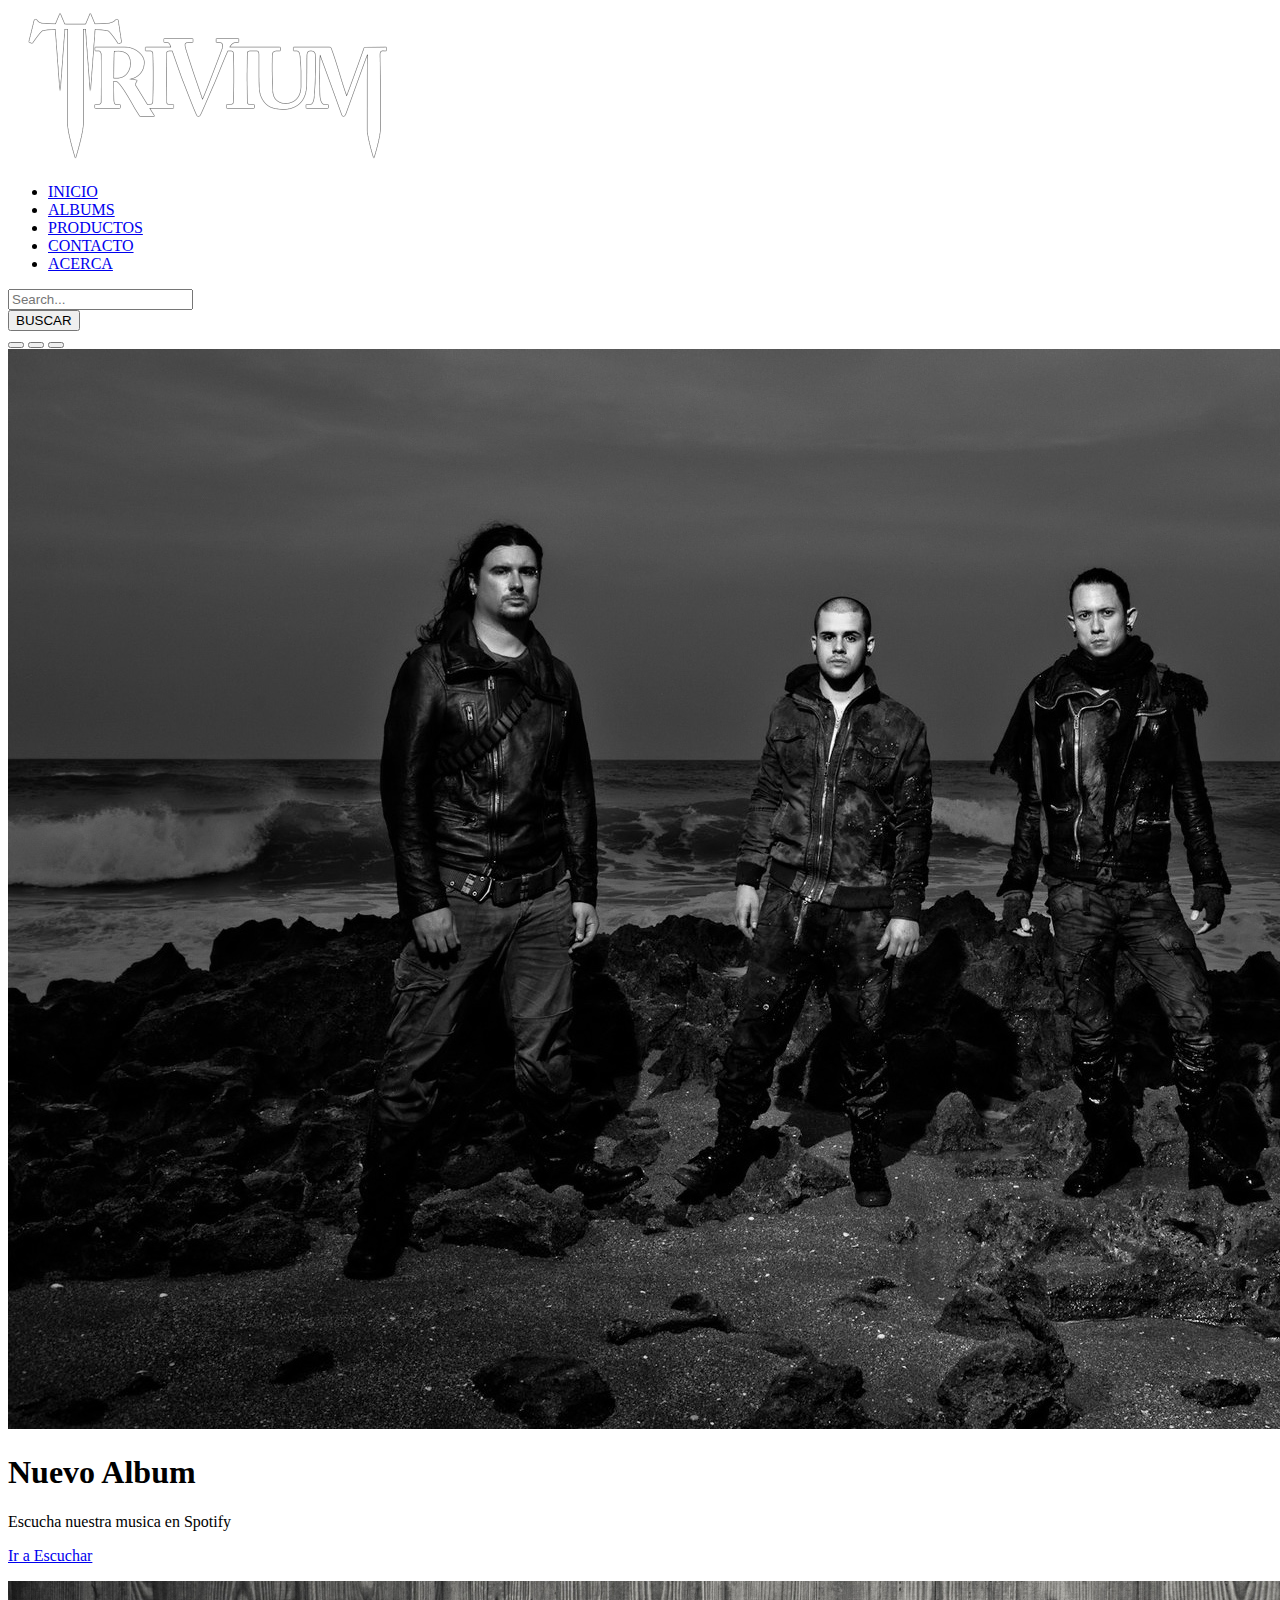
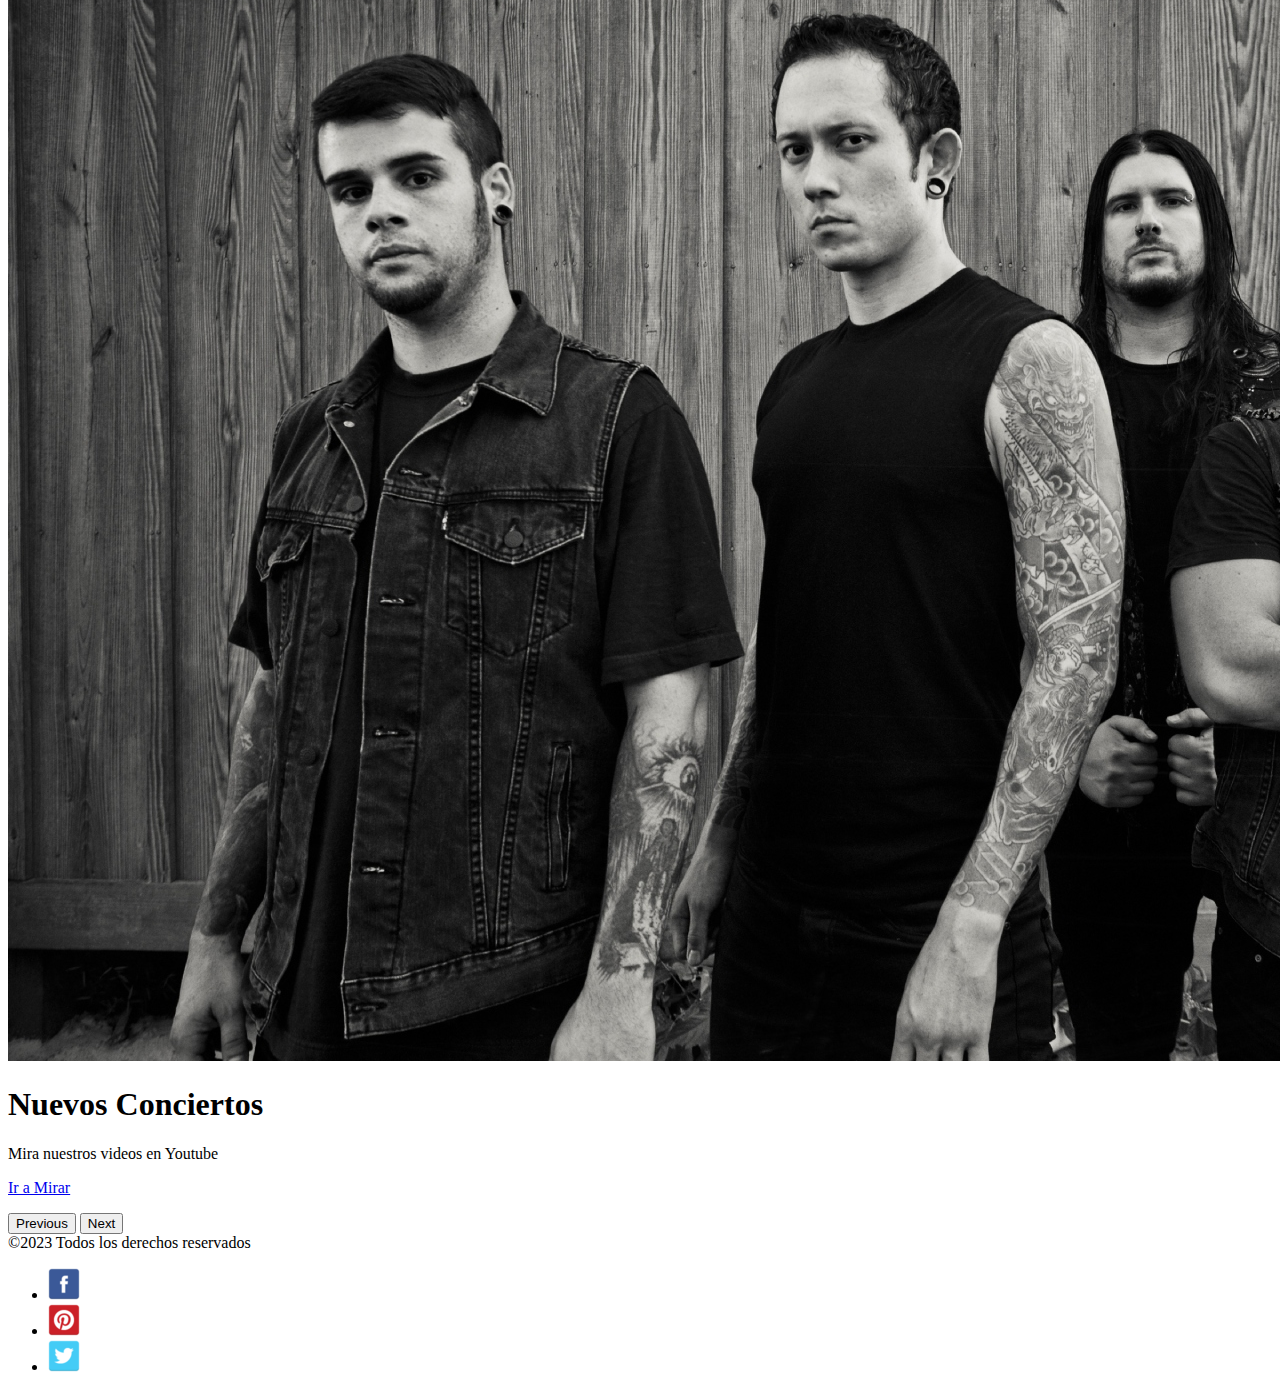
==== index.html @ 42cde441 "creo el index y albums" ====
<!DOCTYPE html>
<html lang="en">
<head>
    <meta charset="UTF-8">
    <meta http-equiv="X-UA-Compatible" content="IE=edge">
    <meta name="viewport" content="width=device-width, initial-scale=1.0">
    <title>Trivium Store</title>
    <link href="https://cdn.jsdelivr.net/npm/bootstrap@5.3.0-alpha1/dist/css/bootstrap.min.css" rel="stylesheet" integrity="sha384-GLhlTQ8iRABdZLl6O3oVMWSktQOp6b7In1Zl3/Jr59b6EGGoI1aFkw7cmDA6j6gD" crossorigin="anonymous">
    <link rel="stylesheet" href="style.css">
</head>
<body class="text-bg-dark">
    <!-- HEADER -->
    <header class="p-3 text-bg-dark">
        <div class="container">
          <div class="d-flex flex-wrap align-items-center justify-content-center justify-content-lg-start">
            <a href="./index.html" class="d-flex align-items-center mb-2 mb-lg-0 text-white text-decoration-none">
            <img class="img-fluid" src="./img/trivium2.png" alt="logo">
            </a>
    
            <ul class="nav col-12 col-lg-auto me-lg-auto mb-2 justify-content-center mb-md-0">
              <li><a href="./index.html" class="nav-link px-2 text-white">INICIO</a></li>
              <li><a href="./html/albums.html" class="nav-link px-2 text-white">ALBUMS</a></li>
              <li><a href="#" class="nav-link px-2 text-white">PRODUCTOS</a></li>
              <li><a href="#" class="nav-link px-2 text-white">CONTACTO</a></li>
              <li><a href="#" class="nav-link px-2 text-white">ACERCA</a></li>
            </ul>
    
            <form class="col-12 col-lg-auto mb-3 mb-lg-0 me-lg-3" role="search">
              <input type="search" class="form-control form-control-dark text-bg-dark" placeholder="Search..." aria-label="Search">
            </form>
    
            <div class="text-end pe-5">
              <button type="button" class="btn btn-outline-light me-2">BUSCAR</button>
            </div>
          </div>
        </div>
      </header>
      <!-- FIN HEADER -->
      
      <!-- CUERPO DE PAGINA -->
      <!-- CARUSEL -->
      <div id="myCarousel" class="carousel slide" data-bs-ride="carousel">
        <div class="carousel-indicators">
          <button type="button" data-bs-target="#myCarousel" data-bs-slide-to="0" class="active" aria-current="true" aria-label="Slide 1"></button>
          <button type="button" data-bs-target="#myCarousel" data-bs-slide-to="1" aria-label="Slide 2"></button>
          <button type="button" data-bs-target="#myCarousel" data-bs-slide-to="2" aria-label="Slide 3"></button>
        </div>
        <div class="carousel-inner">
          <div class="carousel-item active">
            <img class="img-fluid" src="./img/triviumstart.jpg" alt="album">

            <div class="container">
              <div class="carousel-caption text-start">
                <h1>Nuevo Album</h1>
                <p>Escucha nuestra musica en Spotify</p>
                <p><a class="btn btn-lg btn-primary" href="#">Ir a Escuchar</a></p>
              </div>
            </div>
          </div>
          <div class="carousel-item">
            <img class="img-fluid " src="./img/triviumend.jpg" alt="album">

            <div class="container">
              <div class="carousel-caption">
                <h1>Nuevos Conciertos</h1>
                <p>Mira nuestros videos en Youtube</p>
                <p><a class="btn btn-lg btn-primary" href="#">Ir a Mirar</a></p>
              </div>
            </div>
          </div>
        </div>
        <button class="carousel-control-prev" type="button" data-bs-target="#myCarousel" data-bs-slide="prev">
            <span class="carousel-control-prev-icon" aria-hidden="true"></span>
            <span class="visually-hidden">Previous</span>
          </button>
          <button class="carousel-control-next" type="button" data-bs-target="#myCarousel" data-bs-slide="next">
            <span class="carousel-control-next-icon" aria-hidden="true"></span>
            <span class="visually-hidden">Next</span>
          </button>
        </div>
        
        <footer class="d-flex flex-wrap justify-content-between align-items-center py-3 my-4 border-top text-bg-dark">
            <div class="col-md-4 d-flex align-items-center">
              <span class="ms-5 mb-3 mb-md-0">&copy;2023 Todos los derechos reservados</span>
            </div>
        
            <ul class="nav col-md-4 justify-content-end list-unstyled d-flex me-5">
              <li class="ms-3"><a class="text-muted" href="#"><img src="./img/facebook.png" alt="facebook"></a></li>
              <li class="ms-3"><a class="text-muted" href="#"><img src="./img/pinterest.png" alt="pinterest"></a></li>
              <li class="ms-3"><a class="text-muted" href="#"><img src="./img/twitter.png" alt="twitter"></a></li>
            </ul>
          </footer>
        
        <!-- SCRIPT DE BOOTSTRAP -->
    <script src="https://cdn.jsdelivr.net/npm/bootstrap@5.3.0-alpha1/dist/js/bootstrap.bundle.min.js" integrity="sha384-w76AqPfDkMBDXo30jS1Sgez6pr3x5MlQ1ZAGC+nuZB+EYdgRZgiwxhTBTkF7CXvN" crossorigin="anonymous"></script>
</body>
</html>
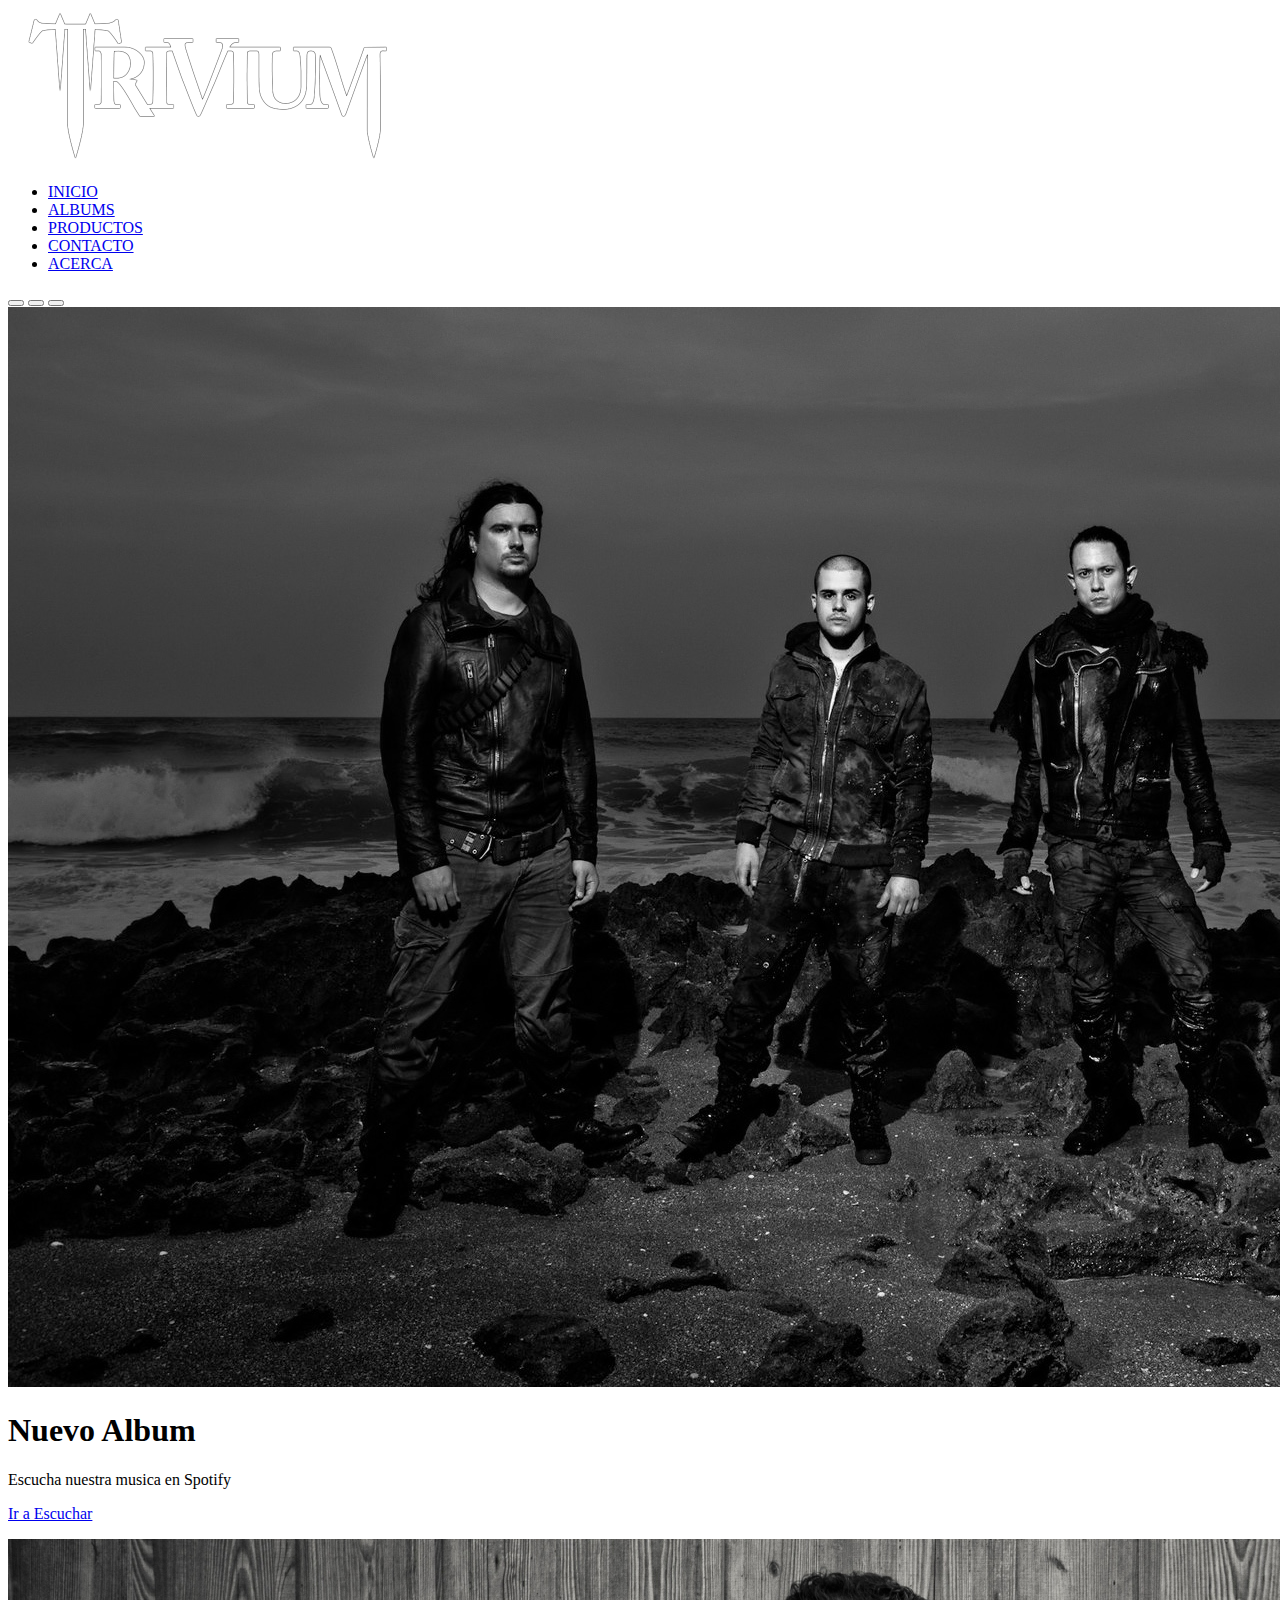
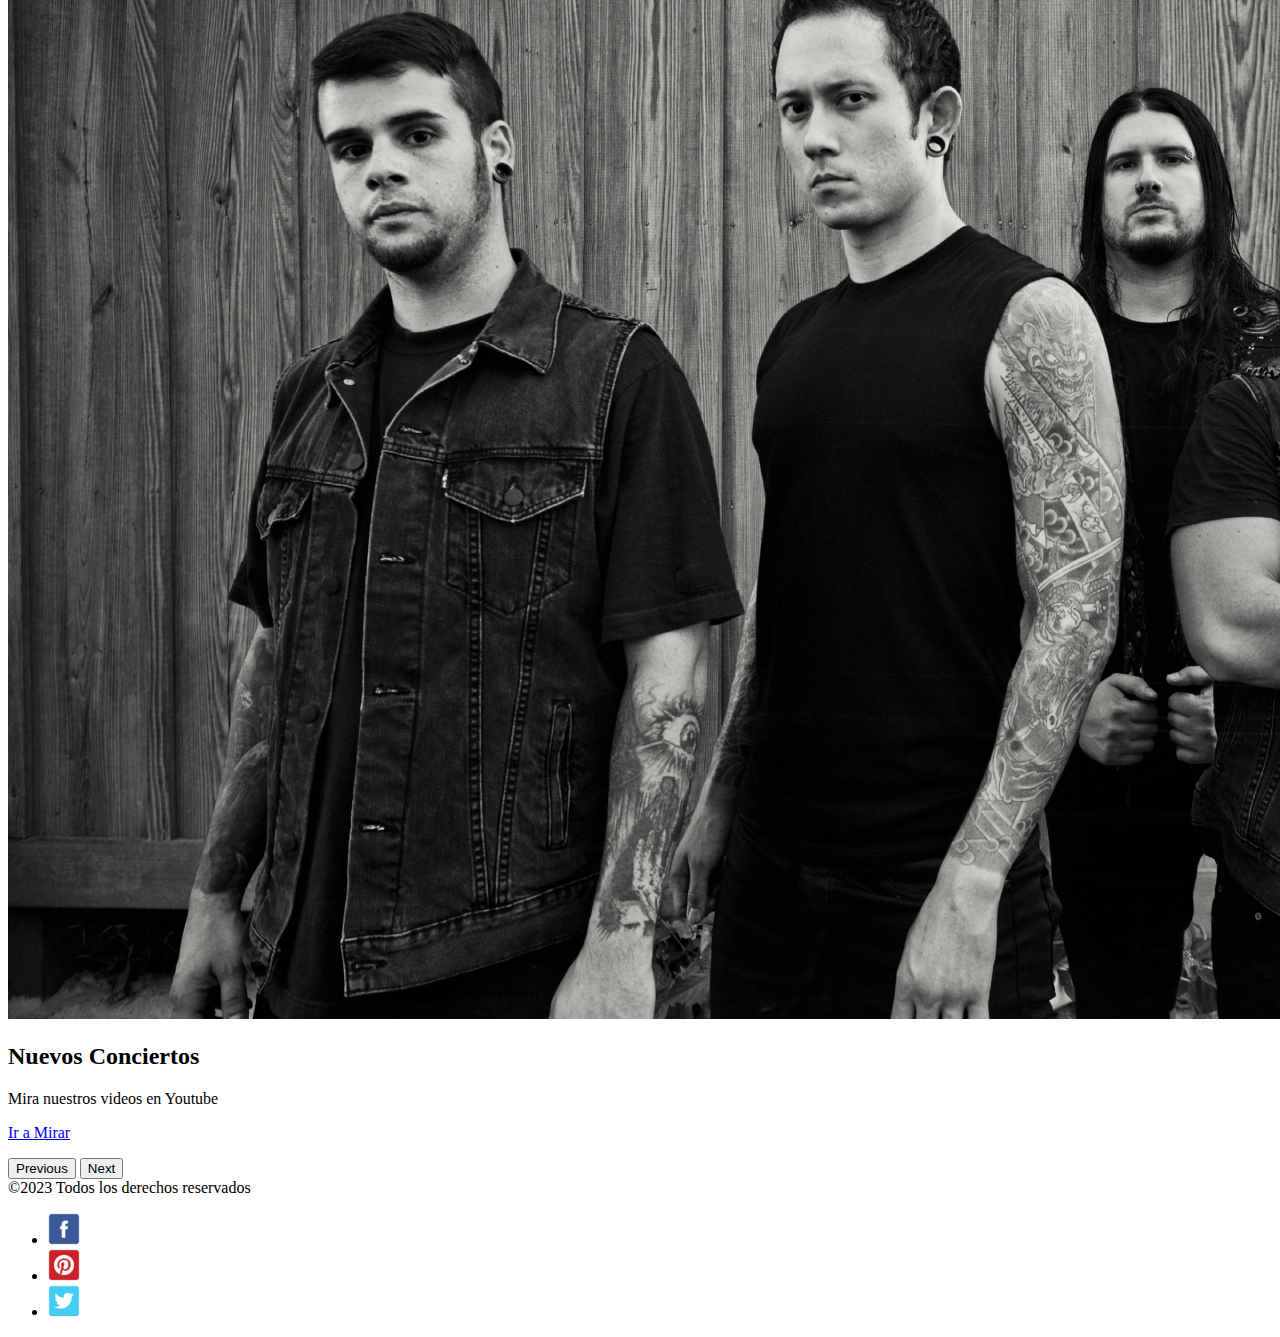
==== commit 015475e0: "actualice los link a youtube y spotify" ====
--- a/index.html
+++ b/index.html
@@ -14,23 +14,22 @@
         <div class="container">
           <div class="d-flex flex-wrap align-items-center justify-content-center justify-content-lg-start">
             <a href="./index.html" class="d-flex align-items-center mb-2 mb-lg-0 text-white text-decoration-none">
-            <img class="img-fluid" src="./img/trivium2.png" alt="logo">
+            <img class="logo" src="./img/trivium2.png" alt="logo">
             </a>
     
-            <ul class="nav col-12 col-lg-auto me-lg-auto mb-2 justify-content-center mb-md-0">
+            <ul class="nav col-12 col-lg justify-content-end list-unstyled d-flex me-5">
               <li><a href="./index.html" class="nav-link px-2 text-white">INICIO</a></li>
               <li><a href="./html/albums.html" class="nav-link px-2 text-white">ALBUMS</a></li>
               <li><a href="#" class="nav-link px-2 text-white">PRODUCTOS</a></li>
               <li><a href="#" class="nav-link px-2 text-white">CONTACTO</a></li>
               <li><a href="#" class="nav-link px-2 text-white">ACERCA</a></li>
             </ul>
-    
-            <form class="col-12 col-lg-auto mb-3 mb-lg-0 me-lg-3" role="search">
+            <!-- <form class="busqueda col-12 col-lg-auto mb-3 mb-lg-0 me-lg-3" role="search">
               <input type="search" class="form-control form-control-dark text-bg-dark" placeholder="Search..." aria-label="Search">
             </form>
     
             <div class="text-end pe-5">
-              <button type="button" class="btn btn-outline-light me-2">BUSCAR</button>
+              <button type="button" class="botonbuscar btn btn-outline-light me-2">BUSCAR</button> -->
             </div>
           </div>
         </div>
@@ -53,7 +52,7 @@
               <div class="carousel-caption text-start">
                 <h1>Nuevo Album</h1>
                 <p>Escucha nuestra musica en Spotify</p>
-                <p><a class="btn btn-lg btn-primary" href="#">Ir a Escuchar</a></p>
+                <p><a class="btn btn-lg btn-primary" href="https://open.spotify.com/track/15zUfY9L1p7bN9JsgaTAP0" target="_blank" rel="noopener noreferrer">Ir a Escuchar</a></p>
               </div>
             </div>
           </div>
@@ -62,9 +61,9 @@
 
             <div class="container">
               <div class="carousel-caption">
-                <h1>Nuevos Conciertos</h1>
+                <h2>Nuevos Conciertos</h2>
                 <p>Mira nuestros videos en Youtube</p>
-                <p><a class="btn btn-lg btn-primary" href="#">Ir a Mirar</a></p>
+                <p><a class="btn btn-lg btn-primary" href="https://www.youtube.com/watch?v=IIvSXocE6YY" target="_blank" rel="noopener noreferrer">Ir a Mirar</a></p>
               </div>
             </div>
           </div>
@@ -81,10 +80,10 @@
         
         <footer class="d-flex flex-wrap justify-content-between align-items-center py-3 my-4 border-top text-bg-dark">
             <div class="col-md-4 d-flex align-items-center">
-              <span class="ms-5 mb-3 mb-md-0">&copy;2023 Todos los derechos reservados</span>
+              <span class="mb-3 mb-md-0">&copy;2023 Todos los derechos reservados</span>
             </div>
         
-            <ul class="nav col-md-4 justify-content-end list-unstyled d-flex me-5">
+            <ul class="nav col-md-4 justify-content-end list-unstyled d-flex">
               <li class="ms-3"><a class="text-muted" href="#"><img src="./img/facebook.png" alt="facebook"></a></li>
               <li class="ms-3"><a class="text-muted" href="#"><img src="./img/pinterest.png" alt="pinterest"></a></li>
               <li class="ms-3"><a class="text-muted" href="#"><img src="./img/twitter.png" alt="twitter"></a></li>
